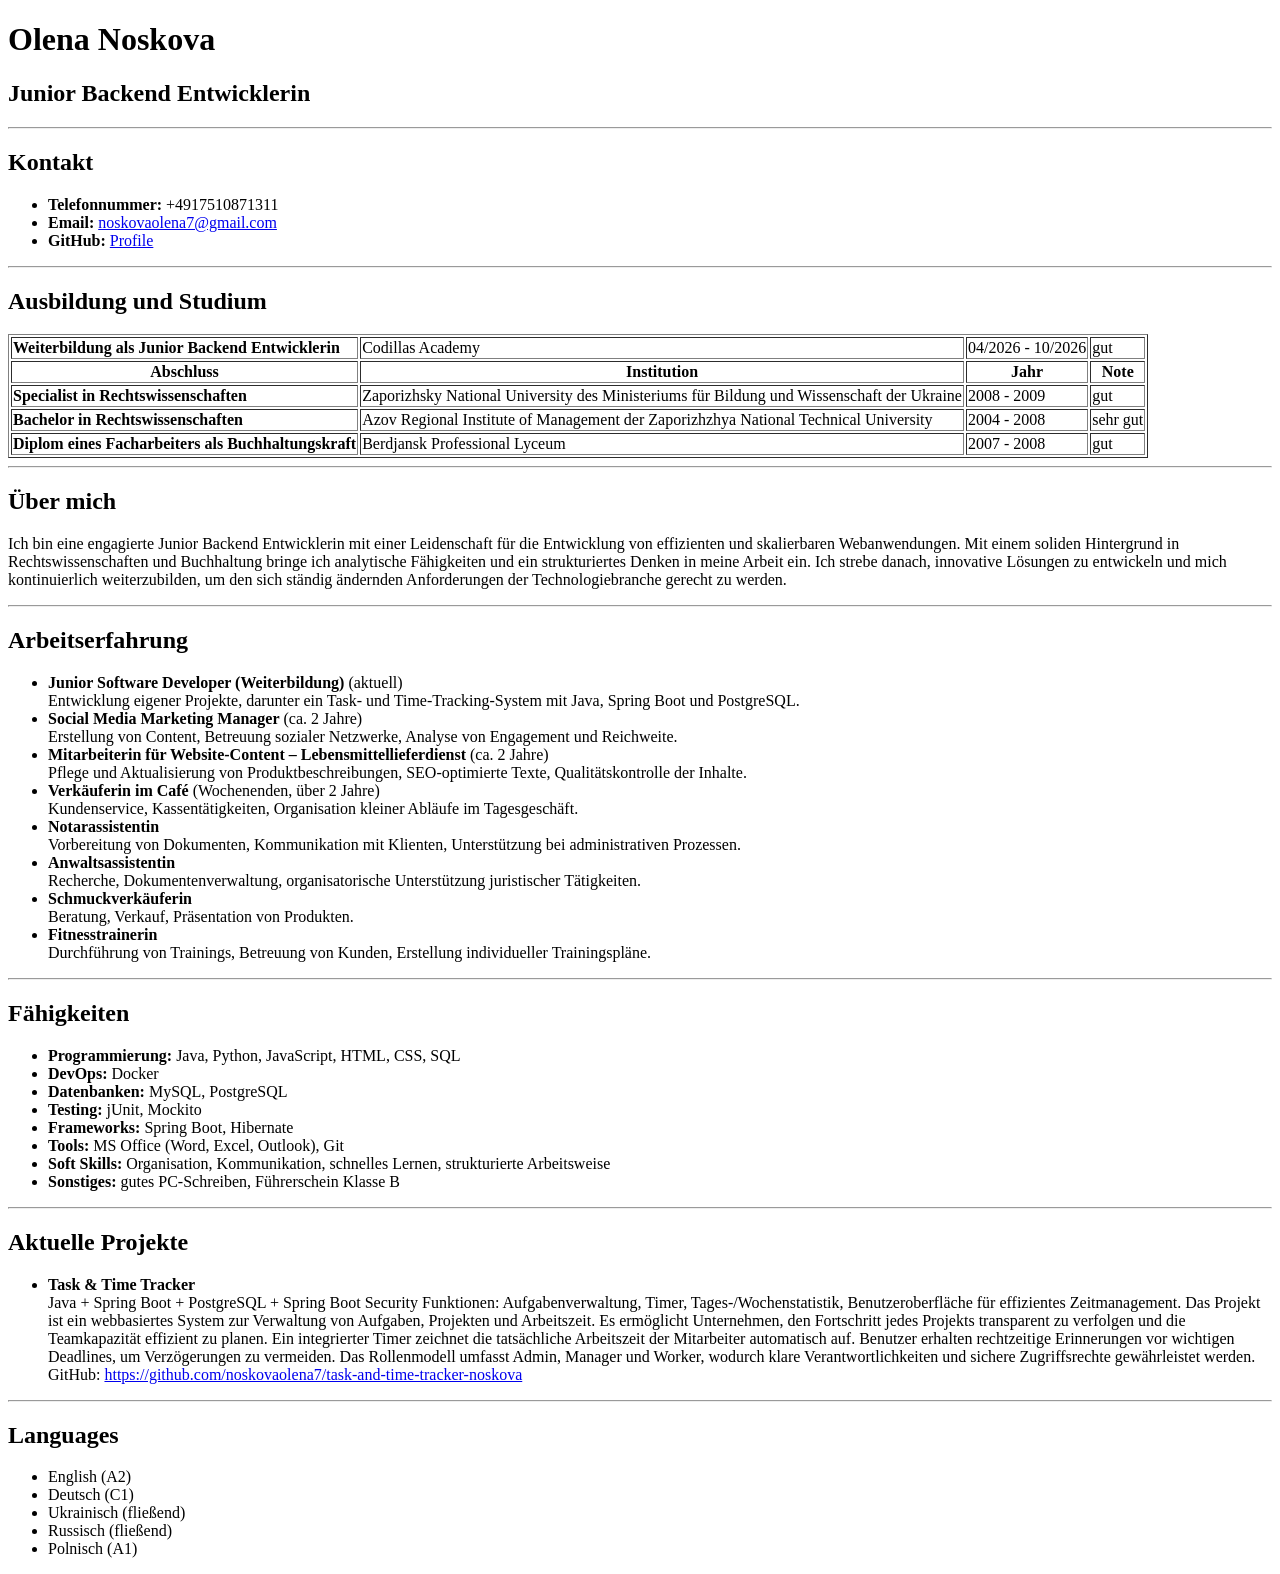
==== frontend/index.html @ d0c18a5a "- add HTML file with my CV" ====
<!DOCTYPE html>
<html lang="en">
<head>
    <meta charset="UTF-8">
    <title>Olena Noskova</title>
</head>

<body>

<h1>Olena Noskova</h1>

<h2>Junior Backend Entwicklerin</h2>

<hr>

<h2>Kontakt</h2>
<ul>
  <li><b>Telefonnummer:</b> +4917510871311</li>
  <li><b>Email:</b> <a href="mailto:noskovaolena7@gmail.com">noskovaolena7@gmail.com</a></li>
  <li><b>GitHub:</b> <a href="https://github.com/noskovaolena7">Profile</a></li>
</ul>
<hr>

<h2>Ausbildung und Studium</h2>
<!--suppress HtmlDeprecatedAttribute -->
<table border="1">

  <tr>
    <td><b>Weiterbildung als Junior Backend Entwicklerin</b></td>
    <td>Codillas Academy</td>
    <td>04/2026 - 10/2026</td>
    <td>gut</td>
  </tr>

  <tr>
    <th>Abschluss</th>
    <th>Institution</th>
    <th>Jahr</th>
    <th>Note</th>
  </tr>
  <tr>
    <td><b>Specialist in Rechtswissenschaften</b></td>
    <td>Zaporizhsky National University des Ministeriums für Bildung und Wissenschaft der Ukraine</td>
    <td>2008 - 2009</td>
    <td>gut</td>
  </tr>

  <tr>
    <td><b>Bachelor in Rechtswissenschaften</b></td>
    <td>Azov Regional Institute of Management der Zaporizhzhya National Technical
      University</td>
    <td>2004 - 2008</td>
    <td>sehr gut</td>
  </tr>

  <tr>
    <td><b>Diplom eines Facharbeiters als Buchhaltungskraft</b></td>
    <td>Berdjansk Professional Lyceum</td>
    <td>2007 - 2008</td>
    <td>gut</td>
  </tr>

</table>
<hr>

<h2>Über mich</h2>
<p>Ich bin eine engagierte Junior Backend Entwicklerin mit einer Leidenschaft für die Entwicklung von effizienten
  und skalierbaren Webanwendungen. Mit einem soliden Hintergrund in Rechtswissenschaften und
  Buchhaltung bringe ich analytische Fähigkeiten und ein strukturiertes Denken in meine Arbeit ein. Ich strebe danach,
  innovative Lösungen zu entwickeln und mich kontinuierlich weiterzubilden,
  um den sich ständig ändernden Anforderungen der Technologiebranche gerecht zu werden.</p>

<hr>

<h2>Arbeitserfahrung</h2>
<ul>
  <li>
    <b>Junior Software Developer (Weiterbildung)</b> (aktuell)<br>
    Entwicklung eigener Projekte, darunter ein Task- und Time-Tracking-System mit Java, Spring Boot und PostgreSQL.
  </li>
  <li>
    <b>Social Media Marketing Manager</b> (ca. 2 Jahre)<br>
    Erstellung von Content, Betreuung sozialer Netzwerke, Analyse von Engagement und Reichweite.
  </li>
  <li>
    <b>Mitarbeiterin für Website-Content – Lebensmittellieferdienst</b> (ca. 2 Jahre)<br>
    Pflege und Aktualisierung von Produktbeschreibungen, SEO-optimierte Texte, Qualitätskontrolle der Inhalte.
  </li>
  <li>
    <b>Verkäuferin im Café</b> (Wochenenden, über 2 Jahre)<br>
    Kundenservice, Kassentätigkeiten, Organisation kleiner Abläufe im Tagesgeschäft.
  </li>
  <li>
    <b>Notarassistentin</b><br>
    Vorbereitung von Dokumenten, Kommunikation mit Klienten, Unterstützung bei administrativen Prozessen.
  </li>
  <li>
    <b>Anwaltsassistentin</b><br>
    Recherche, Dokumentenverwaltung, organisatorische Unterstützung juristischer Tätigkeiten.
  </li>
  <li>
    <b>Schmuckverkäuferin</b><br>
    Beratung, Verkauf, Präsentation von Produkten.
  </li>
  <li>
    <b>Fitnesstrainerin</b><br>
    Durchführung von Trainings, Betreuung von Kunden, Erstellung individueller Trainingspläne.
  </li>
</ul>
<hr>

<h2>Fähigkeiten</h2>
<ul>
  <li><b>Programmierung:</b> Java, Python, JavaScript, HTML, CSS, SQL</li>
  <li><b>DevOps:</b> Docker</li>
  <li><b>Datenbanken:</b> MySQL, PostgreSQL</li>
  <li><b>Testing:</b> jUnit, Mockito</li>
  <li><b>Frameworks:</b> Spring Boot, Hibernate</li>
  <li><b>Tools:</b> MS Office (Word, Excel, Outlook), Git</li>
  <li><b>Soft Skills:</b> Organisation, Kommunikation, schnelles Lernen, strukturierte Arbeitsweise</li>
  <li><b>Sonstiges:</b> gutes PC-Schreiben, Führerschein Klasse B</li>
</ul>

<hr>

<h2>Aktuelle Projekte</h2>
<ul>
  <li>
    <b>Task & Time Tracker</b><br>
    Java + Spring Boot + PostgreSQL + Spring Boot Security
    Funktionen: Aufgabenverwaltung, Timer, Tages-/Wochenstatistik, Benutzeroberfläche für effizientes Zeitmanagement.
    Das Projekt ist ein webbasiertes System zur Verwaltung von Aufgaben, Projekten und Arbeitszeit.
    Es ermöglicht Unternehmen, den Fortschritt jedes Projekts transparent zu verfolgen und die Teamkapazität effizient
    zu planen. Ein integrierter Timer zeichnet die tatsächliche Arbeitszeit der Mitarbeiter automatisch auf.
    Benutzer erhalten rechtzeitige Erinnerungen vor wichtigen Deadlines, um Verzögerungen zu vermeiden.
    Das Rollenmodell umfasst Admin, Manager und Worker, wodurch klare Verantwortlichkeiten und sichere
    Zugriffsrechte gewährleistet werden.
    GitHub: <a href="https://github.com/noskovaolena7/task-and-time-tracker-noskova" target="_blank">
    https://github.com/noskovaolena7/task-and-time-tracker-noskova</a>
  </li>
</ul>
<hr>

<h2>Languages</h2>
<ul>
  <li>English (A2)</li>
  <li>Deutsch (C1)</li>
  <li>Ukrainisch (fließend)</li>
  <li>Russisch (fließend)</li>
  <li>Polnisch (A1)</li>
</ul>

</body>
</html>
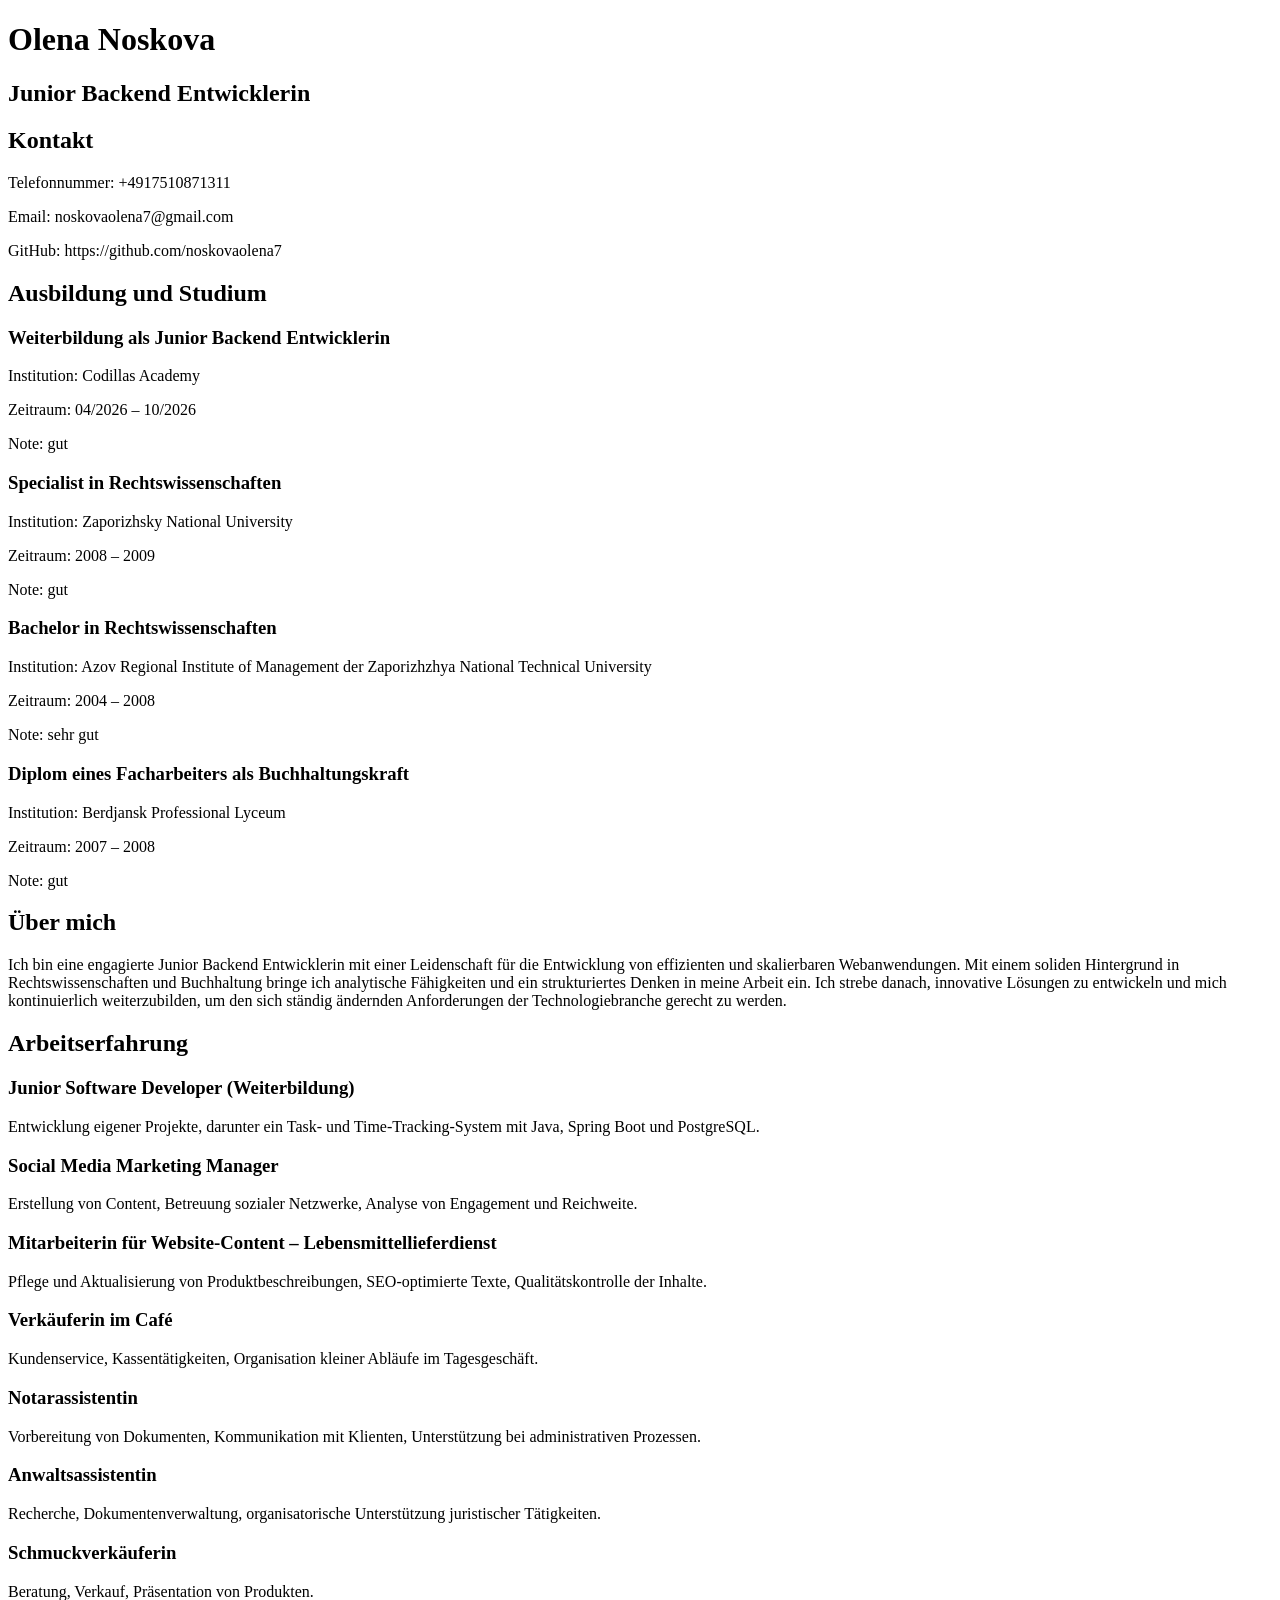
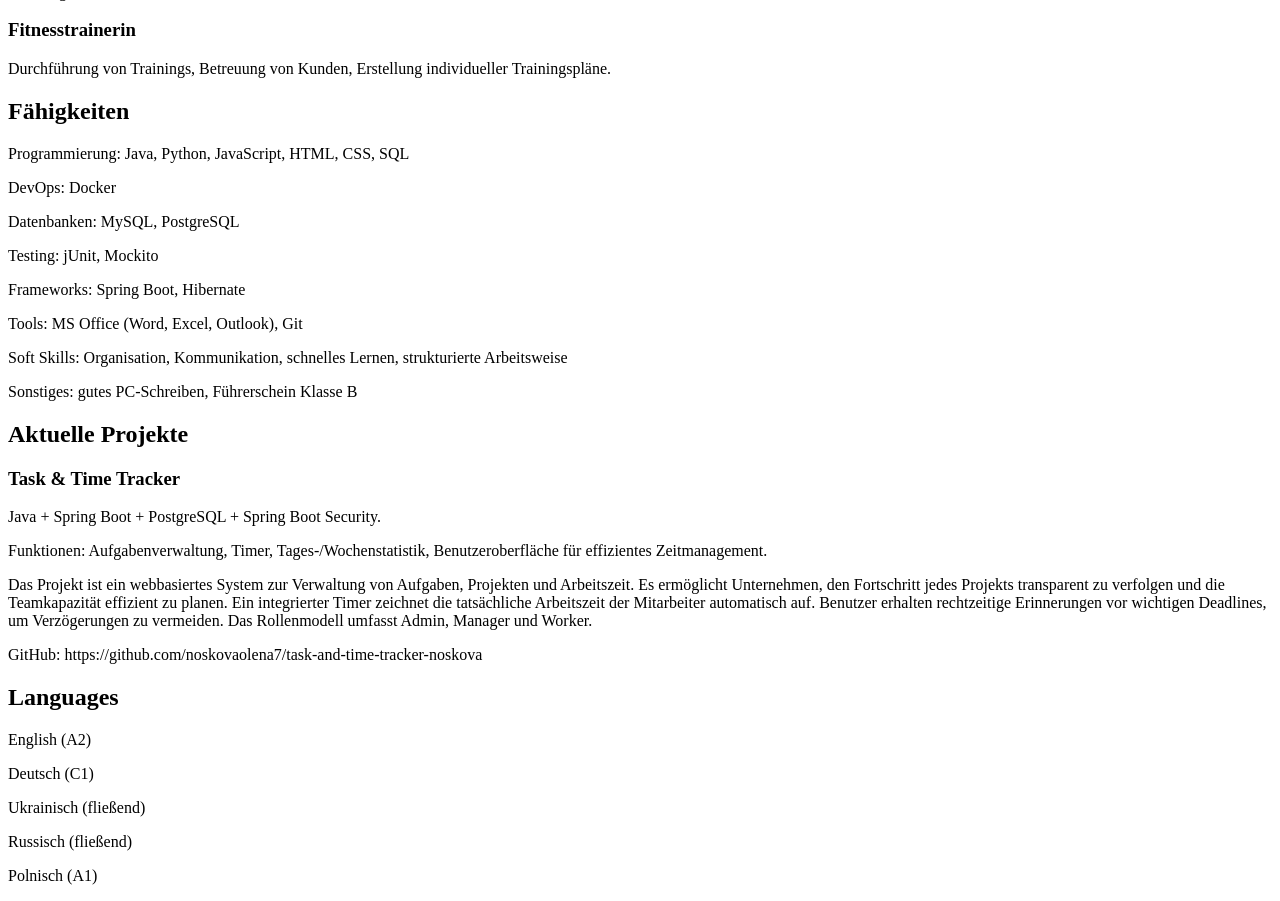
==== commit 953ef85c: "- added corrections" ====
--- a/frontend/index.html
+++ b/frontend/index.html
@@ -1,154 +1,99 @@
 <!DOCTYPE html>
-<html lang="en">
+<html lang="de">
 <head>
-    <meta charset="UTF-8">
-    <title>Olena Noskova</title>
+  <meta charset="UTF-8">
+  <title>Olena Noskova</title>
 </head>
 
 <body>
 
 <h1>Olena Noskova</h1>
-
 <h2>Junior Backend Entwicklerin</h2>
 
-<hr>
-
 <h2>Kontakt</h2>
-<ul>
-  <li><b>Telefonnummer:</b> +4917510871311</li>
-  <li><b>Email:</b> <a href="mailto:noskovaolena7@gmail.com">noskovaolena7@gmail.com</a></li>
-  <li><b>GitHub:</b> <a href="https://github.com/noskovaolena7">Profile</a></li>
-</ul>
-<hr>
+<p>Telefonnummer: +4917510871311</p>
+<p>Email: noskovaolena7@gmail.com</p>
+<p>GitHub: https://github.com/noskovaolena7</p>
 
 <h2>Ausbildung und Studium</h2>
-<!--suppress HtmlDeprecatedAttribute -->
-<table border="1">
 
-  <tr>
-    <td><b>Weiterbildung als Junior Backend Entwicklerin</b></td>
-    <td>Codillas Academy</td>
-    <td>04/2026 - 10/2026</td>
-    <td>gut</td>
-  </tr>
+<h3>Weiterbildung als Junior Backend Entwicklerin</h3>
+<p>Institution: Codillas Academy</p>
+<p>Zeitraum: 04/2026 – 10/2026</p>
+<p>Note: gut</p>
 
-  <tr>
-    <th>Abschluss</th>
-    <th>Institution</th>
-    <th>Jahr</th>
-    <th>Note</th>
-  </tr>
-  <tr>
-    <td><b>Specialist in Rechtswissenschaften</b></td>
-    <td>Zaporizhsky National University des Ministeriums für Bildung und Wissenschaft der Ukraine</td>
-    <td>2008 - 2009</td>
-    <td>gut</td>
-  </tr>
+<h3>Specialist in Rechtswissenschaften</h3>
+<p>Institution: Zaporizhsky National University</p>
+<p>Zeitraum: 2008 – 2009</p>
+<p>Note: gut</p>
 
-  <tr>
-    <td><b>Bachelor in Rechtswissenschaften</b></td>
-    <td>Azov Regional Institute of Management der Zaporizhzhya National Technical
-      University</td>
-    <td>2004 - 2008</td>
-    <td>sehr gut</td>
-  </tr>
+<h3>Bachelor in Rechtswissenschaften</h3>
+<p>Institution: Azov Regional Institute of Management der Zaporizhzhya National Technical University</p>
+<p>Zeitraum: 2004 – 2008</p>
+<p>Note: sehr gut</p>
 
-  <tr>
-    <td><b>Diplom eines Facharbeiters als Buchhaltungskraft</b></td>
-    <td>Berdjansk Professional Lyceum</td>
-    <td>2007 - 2008</td>
-    <td>gut</td>
-  </tr>
-
-</table>
-<hr>
+<h3>Diplom eines Facharbeiters als Buchhaltungskraft</h3>
+<p>Institution: Berdjansk Professional Lyceum</p>
+<p>Zeitraum: 2007 – 2008</p>
+<p>Note: gut</p>
 
 <h2>Über mich</h2>
-<p>Ich bin eine engagierte Junior Backend Entwicklerin mit einer Leidenschaft für die Entwicklung von effizienten
-  und skalierbaren Webanwendungen. Mit einem soliden Hintergrund in Rechtswissenschaften und
-  Buchhaltung bringe ich analytische Fähigkeiten und ein strukturiertes Denken in meine Arbeit ein. Ich strebe danach,
-  innovative Lösungen zu entwickeln und mich kontinuierlich weiterzubilden,
-  um den sich ständig ändernden Anforderungen der Technologiebranche gerecht zu werden.</p>
-
-<hr>
+<p>Ich bin eine engagierte Junior Backend Entwicklerin mit einer Leidenschaft für die Entwicklung von effizienten und
+  skalierbaren Webanwendungen. Mit einem soliden Hintergrund in Rechtswissenschaften und Buchhaltung bringe ich
+  analytische Fähigkeiten und ein strukturiertes Denken in meine Arbeit ein. Ich strebe danach, innovative Lösungen
+  zu entwickeln und mich kontinuierlich weiterzubilden, um den sich ständig ändernden Anforderungen
+  der Technologiebranche gerecht zu werden.</p>
 
 <h2>Arbeitserfahrung</h2>
-<ul>
-  <li>
-    <b>Junior Software Developer (Weiterbildung)</b> (aktuell)<br>
-    Entwicklung eigener Projekte, darunter ein Task- und Time-Tracking-System mit Java, Spring Boot und PostgreSQL.
-  </li>
-  <li>
-    <b>Social Media Marketing Manager</b> (ca. 2 Jahre)<br>
-    Erstellung von Content, Betreuung sozialer Netzwerke, Analyse von Engagement und Reichweite.
-  </li>
-  <li>
-    <b>Mitarbeiterin für Website-Content – Lebensmittellieferdienst</b> (ca. 2 Jahre)<br>
-    Pflege und Aktualisierung von Produktbeschreibungen, SEO-optimierte Texte, Qualitätskontrolle der Inhalte.
-  </li>
-  <li>
-    <b>Verkäuferin im Café</b> (Wochenenden, über 2 Jahre)<br>
-    Kundenservice, Kassentätigkeiten, Organisation kleiner Abläufe im Tagesgeschäft.
-  </li>
-  <li>
-    <b>Notarassistentin</b><br>
-    Vorbereitung von Dokumenten, Kommunikation mit Klienten, Unterstützung bei administrativen Prozessen.
-  </li>
-  <li>
-    <b>Anwaltsassistentin</b><br>
-    Recherche, Dokumentenverwaltung, organisatorische Unterstützung juristischer Tätigkeiten.
-  </li>
-  <li>
-    <b>Schmuckverkäuferin</b><br>
-    Beratung, Verkauf, Präsentation von Produkten.
-  </li>
-  <li>
-    <b>Fitnesstrainerin</b><br>
-    Durchführung von Trainings, Betreuung von Kunden, Erstellung individueller Trainingspläne.
-  </li>
-</ul>
-<hr>
+
+<h3>Junior Software Developer (Weiterbildung)</h3>
+<p>Entwicklung eigener Projekte, darunter ein Task- und Time-Tracking-System mit Java, Spring Boot und PostgreSQL.</p>
+
+<h3>Social Media Marketing Manager</h3>
+<p>Erstellung von Content, Betreuung sozialer Netzwerke, Analyse von Engagement und Reichweite.</p>
+
+<h3>Mitarbeiterin für Website-Content – Lebensmittellieferdienst</h3>
+<p>Pflege und Aktualisierung von Produktbeschreibungen, SEO-optimierte Texte, Qualitätskontrolle der Inhalte.</p>
+
+<h3>Verkäuferin im Café</h3>
+<p>Kundenservice, Kassentätigkeiten, Organisation kleiner Abläufe im Tagesgeschäft.</p>
+
+<h3>Notarassistentin</h3>
+<p>Vorbereitung von Dokumenten, Kommunikation mit Klienten, Unterstützung bei administrativen Prozessen.</p>
+
+<h3>Anwaltsassistentin</h3>
+<p>Recherche, Dokumentenverwaltung, organisatorische Unterstützung juristischer Tätigkeiten.</p>
+
+<h3>Schmuckverkäuferin</h3>
+<p>Beratung, Verkauf, Präsentation von Produkten.</p>
+
+<h3>Fitnesstrainerin</h3>
+<p>Durchführung von Trainings, Betreuung von Kunden, Erstellung individueller Trainingspläne.</p>
 
 <h2>Fähigkeiten</h2>
-<ul>
-  <li><b>Programmierung:</b> Java, Python, JavaScript, HTML, CSS, SQL</li>
-  <li><b>DevOps:</b> Docker</li>
-  <li><b>Datenbanken:</b> MySQL, PostgreSQL</li>
-  <li><b>Testing:</b> jUnit, Mockito</li>
-  <li><b>Frameworks:</b> Spring Boot, Hibernate</li>
-  <li><b>Tools:</b> MS Office (Word, Excel, Outlook), Git</li>
-  <li><b>Soft Skills:</b> Organisation, Kommunikation, schnelles Lernen, strukturierte Arbeitsweise</li>
-  <li><b>Sonstiges:</b> gutes PC-Schreiben, Führerschein Klasse B</li>
-</ul>
-
-<hr>
+<p>Programmierung: Java, Python, JavaScript, HTML, CSS, SQL</p>
+<p>DevOps: Docker</p>
+<p>Datenbanken: MySQL, PostgreSQL</p>
+<p>Testing: jUnit, Mockito</p>
+<p>Frameworks: Spring Boot, Hibernate</p>
+<p>Tools: MS Office (Word, Excel, Outlook), Git</p>
+<p>Soft Skills: Organisation, Kommunikation, schnelles Lernen, strukturierte Arbeitsweise</p>
+<p>Sonstiges: gutes PC-Schreiben, Führerschein Klasse B</p>
 
 <h2>Aktuelle Projekte</h2>
-<ul>
-  <li>
-    <b>Task & Time Tracker</b><br>
-    Java + Spring Boot + PostgreSQL + Spring Boot Security
-    Funktionen: Aufgabenverwaltung, Timer, Tages-/Wochenstatistik, Benutzeroberfläche für effizientes Zeitmanagement.
-    Das Projekt ist ein webbasiertes System zur Verwaltung von Aufgaben, Projekten und Arbeitszeit.
-    Es ermöglicht Unternehmen, den Fortschritt jedes Projekts transparent zu verfolgen und die Teamkapazität effizient
-    zu planen. Ein integrierter Timer zeichnet die tatsächliche Arbeitszeit der Mitarbeiter automatisch auf.
-    Benutzer erhalten rechtzeitige Erinnerungen vor wichtigen Deadlines, um Verzögerungen zu vermeiden.
-    Das Rollenmodell umfasst Admin, Manager und Worker, wodurch klare Verantwortlichkeiten und sichere
-    Zugriffsrechte gewährleistet werden.
-    GitHub: <a href="https://github.com/noskovaolena7/task-and-time-tracker-noskova" target="_blank">
-    https://github.com/noskovaolena7/task-and-time-tracker-noskova</a>
-  </li>
-</ul>
-<hr>
+
+<h3>Task & Time Tracker</h3>
+<p>Java + Spring Boot + PostgreSQL + Spring Boot Security.</p>
+<p>Funktionen: Aufgabenverwaltung, Timer, Tages-/Wochenstatistik, Benutzeroberfläche für effizientes Zeitmanagement.</p>
+<p>Das Projekt ist ein webbasiertes System zur Verwaltung von Aufgaben, Projekten und Arbeitszeit. Es ermöglicht Unternehmen, den Fortschritt jedes Projekts transparent zu verfolgen und die Teamkapazität effizient zu planen. Ein integrierter Timer zeichnet die tatsächliche Arbeitszeit der Mitarbeiter automatisch auf. Benutzer erhalten rechtzeitige Erinnerungen vor wichtigen Deadlines, um Verzögerungen zu vermeiden. Das Rollenmodell umfasst Admin, Manager und Worker.</p>
+<p>GitHub: https://github.com/noskovaolena7/task-and-time-tracker-noskova</p>
 
 <h2>Languages</h2>
-<ul>
-  <li>English (A2)</li>
-  <li>Deutsch (C1)</li>
-  <li>Ukrainisch (fließend)</li>
-  <li>Russisch (fließend)</li>
-  <li>Polnisch (A1)</li>
-</ul>
+<p>English (A2)</p>
+<p>Deutsch (C1)</p>
+<p>Ukrainisch (fließend)</p>
+<p>Russisch (fließend)</p>
+<p>Polnisch (A1)</p>
 
 </body>
-</html>+</html>
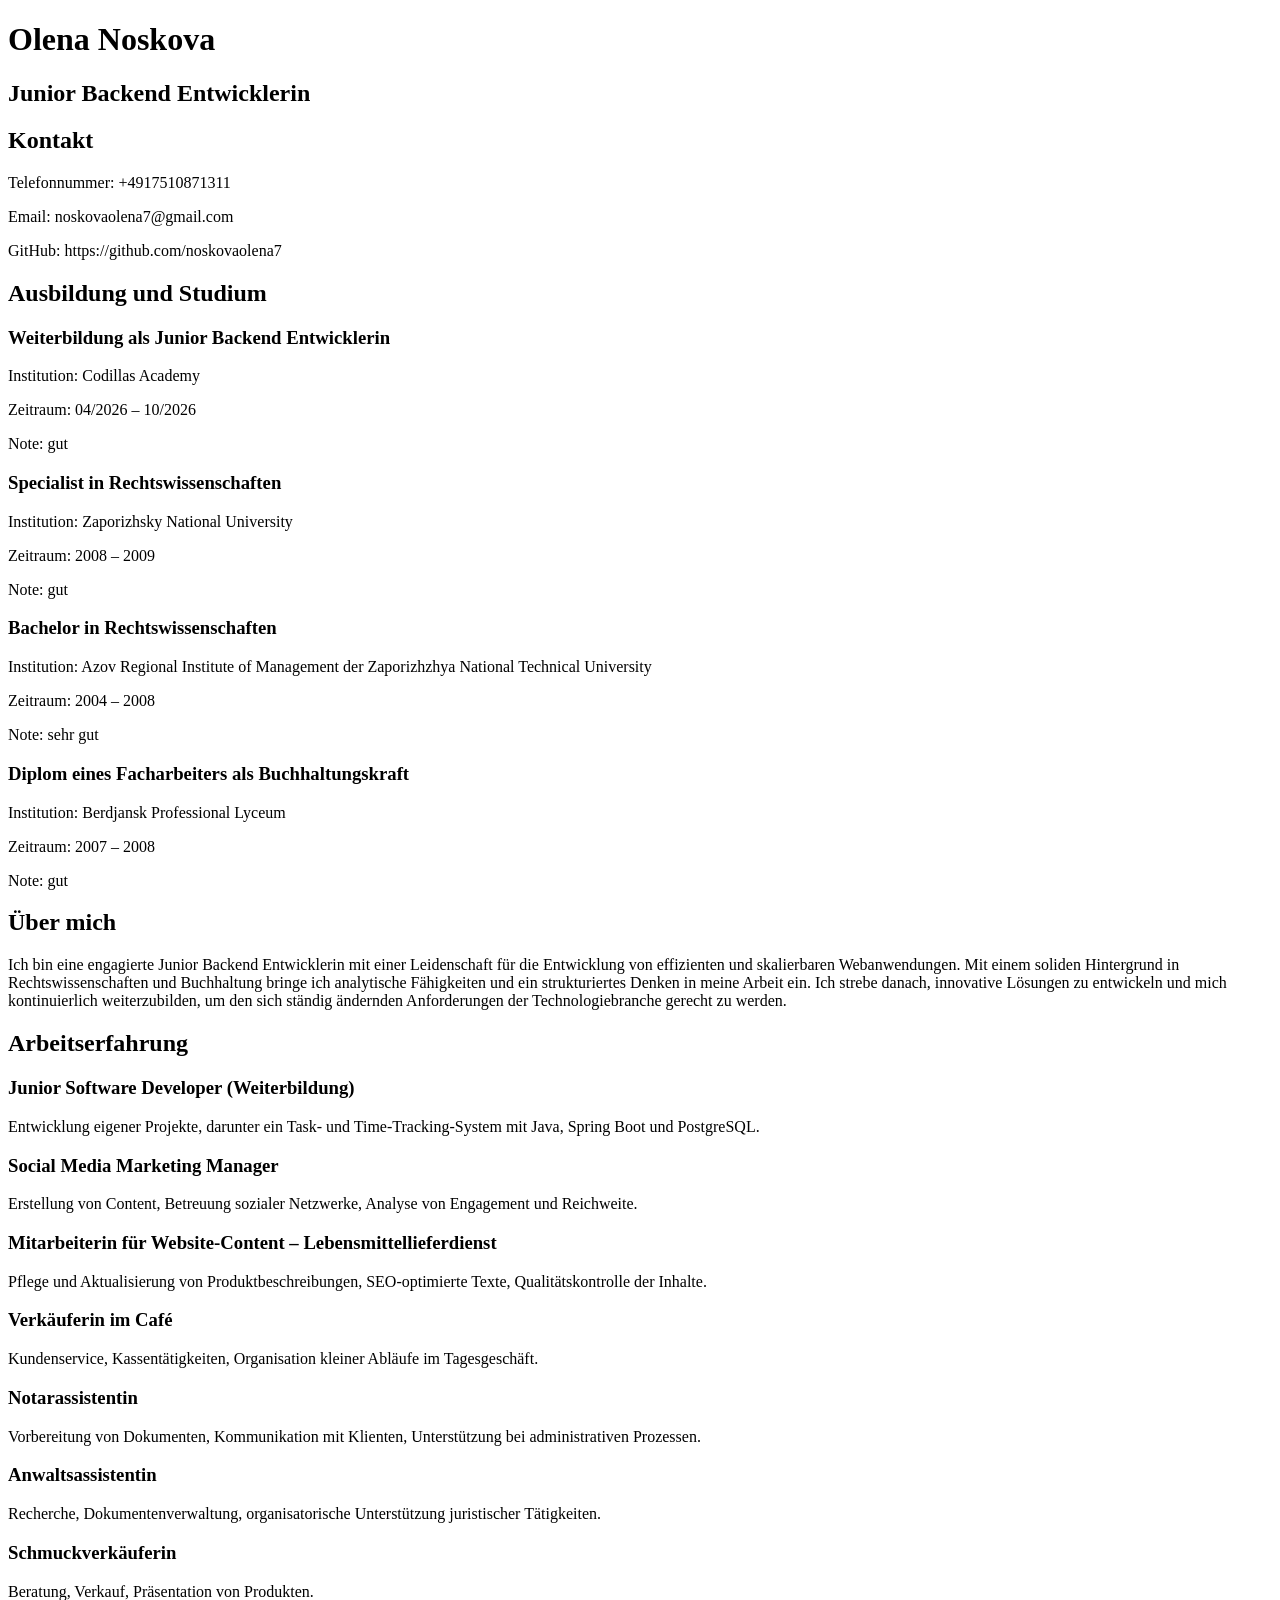
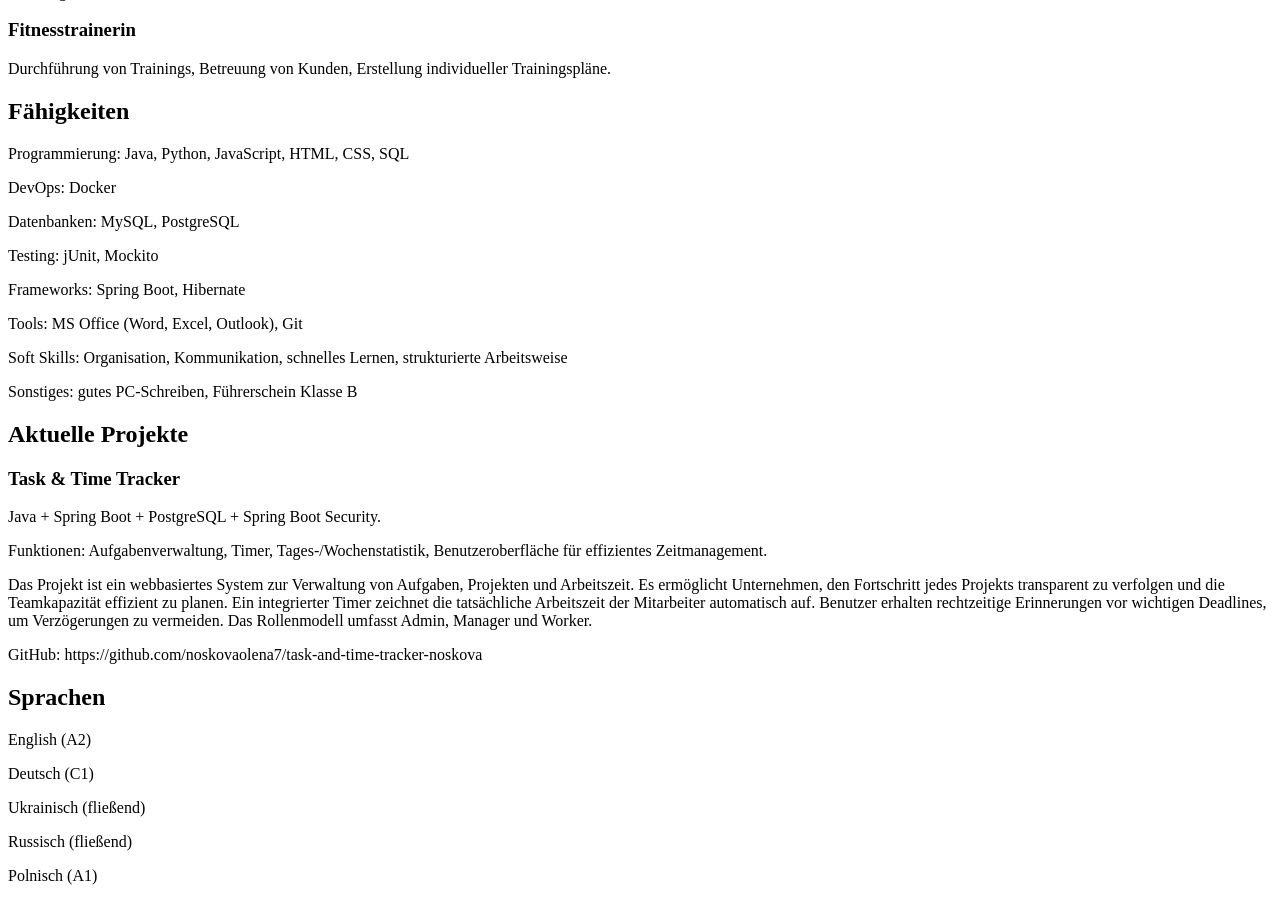
==== commit fb38c17c: "- added corrections" ====
--- a/frontend/index.html
+++ b/frontend/index.html
@@ -88,7 +88,7 @@
 <p>Das Projekt ist ein webbasiertes System zur Verwaltung von Aufgaben, Projekten und Arbeitszeit. Es ermöglicht Unternehmen, den Fortschritt jedes Projekts transparent zu verfolgen und die Teamkapazität effizient zu planen. Ein integrierter Timer zeichnet die tatsächliche Arbeitszeit der Mitarbeiter automatisch auf. Benutzer erhalten rechtzeitige Erinnerungen vor wichtigen Deadlines, um Verzögerungen zu vermeiden. Das Rollenmodell umfasst Admin, Manager und Worker.</p>
 <p>GitHub: https://github.com/noskovaolena7/task-and-time-tracker-noskova</p>
 
-<h2>Languages</h2>
+<h2>Sprachen</h2>
 <p>English (A2)</p>
 <p>Deutsch (C1)</p>
 <p>Ukrainisch (fließend)</p>
